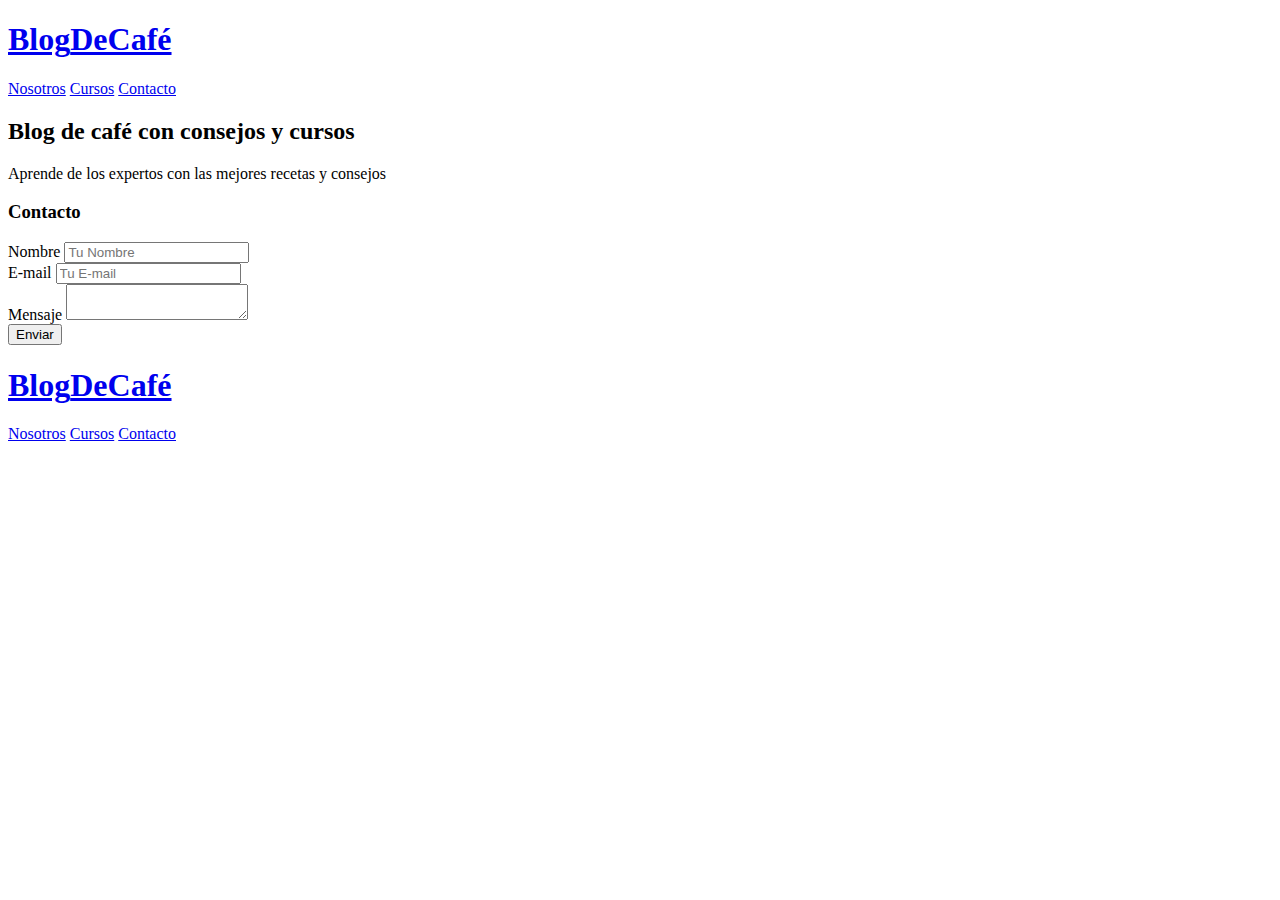
==== contacto.html @ c683b1d7 "Add nosotros.html  cursos.html contacto.html entrada.html" ====
<!DOCTYPE html>
<html lang="en">
<head>
	<meta charset="UTF-8">
	<meta name="viewport" content="width=device-width, initial-scale=1.0">
	<title>BlogDeCafe</title>
	<link rel="preload" href="css/normalize.css" as="style">
	<link rel="stylesheet" href="css/normalize.css">
	<link rel="preconnect" href="https://fonts.googleapis.com">
	<link rel="preconnect" href="https://fonts.gstatic.com" crossorigin>
	<link href="https://fonts.googleapis.com/css2?family=Open+Sans&family=PT+Sans:wght@400;700&display=swap" rel="stylesheet">
	<link rel="preload" href="css/style.css" as="style">
	<link rel="stylesheet" href="css/style.css">
</head>
<body>
	<header class="header">
		<div class="contenedor">
			<div class="barra">
				<a href="index.html" class="logo">
					<h1 class="logo__nombre no-margin centrar-texto">Blog<span class="logo__bold">DeCafé</span></h1>
				</a>

				<nav class="navegacion">
					<a href="nosotros.html" class="navegacion__enlace">Nosotros</a>
					<a href="cursos.html" class="navegacion__enlace">Cursos</a>
					<a href="contacto.html" class="navegacion__enlace">Contacto</a>
				</nav>
			</div>
		</div>

		<div class="header__texto">
			<h2 class="no-margin">Blog de café con consejos y cursos</h2>
			<p class="no-margin">Aprende de los expertos con las mejores recetas y consejos</p>
		</div>
	</header>

	<main class="contenedor">
		<h3 class="centrar-texto">Contacto</h3>

		<div class="contacto-bg"></div>

		<form class="formulario">
			<div class="campo">
				<label class="campo__label" for="nombre">Nombre</label>
				<input class="campo__field" type="text" name="nombre" id="nombre" placeholder="Tu Nombre">
			</div>
			<div class="campo">
				<label class="campo__label" for="email">E-mail</label>
				<input class="campo__field" type="email" name="email" id="email" placeholder="Tu E-mail">
			</div>
			<div class="campo">
				<label class="campo__label" for="mensaje">Mensaje</label>
				<textarea class="campo__field campo__field--textarea" id="mensaje"></textarea>
			</div>
			<div class="campo">
				<input type="submit" value="Enviar" class="boton boton--primario">
			</div>
		</form>
	</main>

	<footer class="footer">
		<div class="contenedor">
			<div class="barra">
				<a href="index.html" class="logo">
					<h1 class="logo__nombre no-margin centrar-texto">Blog<span class="logo__bold">DeCafé</span></h1>
				</a>

				<nav class="navegacion">
					<a href="nosotros.html" class="navegacion__enlace">Nosotros</a>
					<a href="cursos.html" class="navegacion__enlace">Cursos</a>
					<a href="contacto.html" class="navegacion__enlace">Contacto</a>
				</nav>
			</div>
		</div>
	</footer>



</body>
</html>
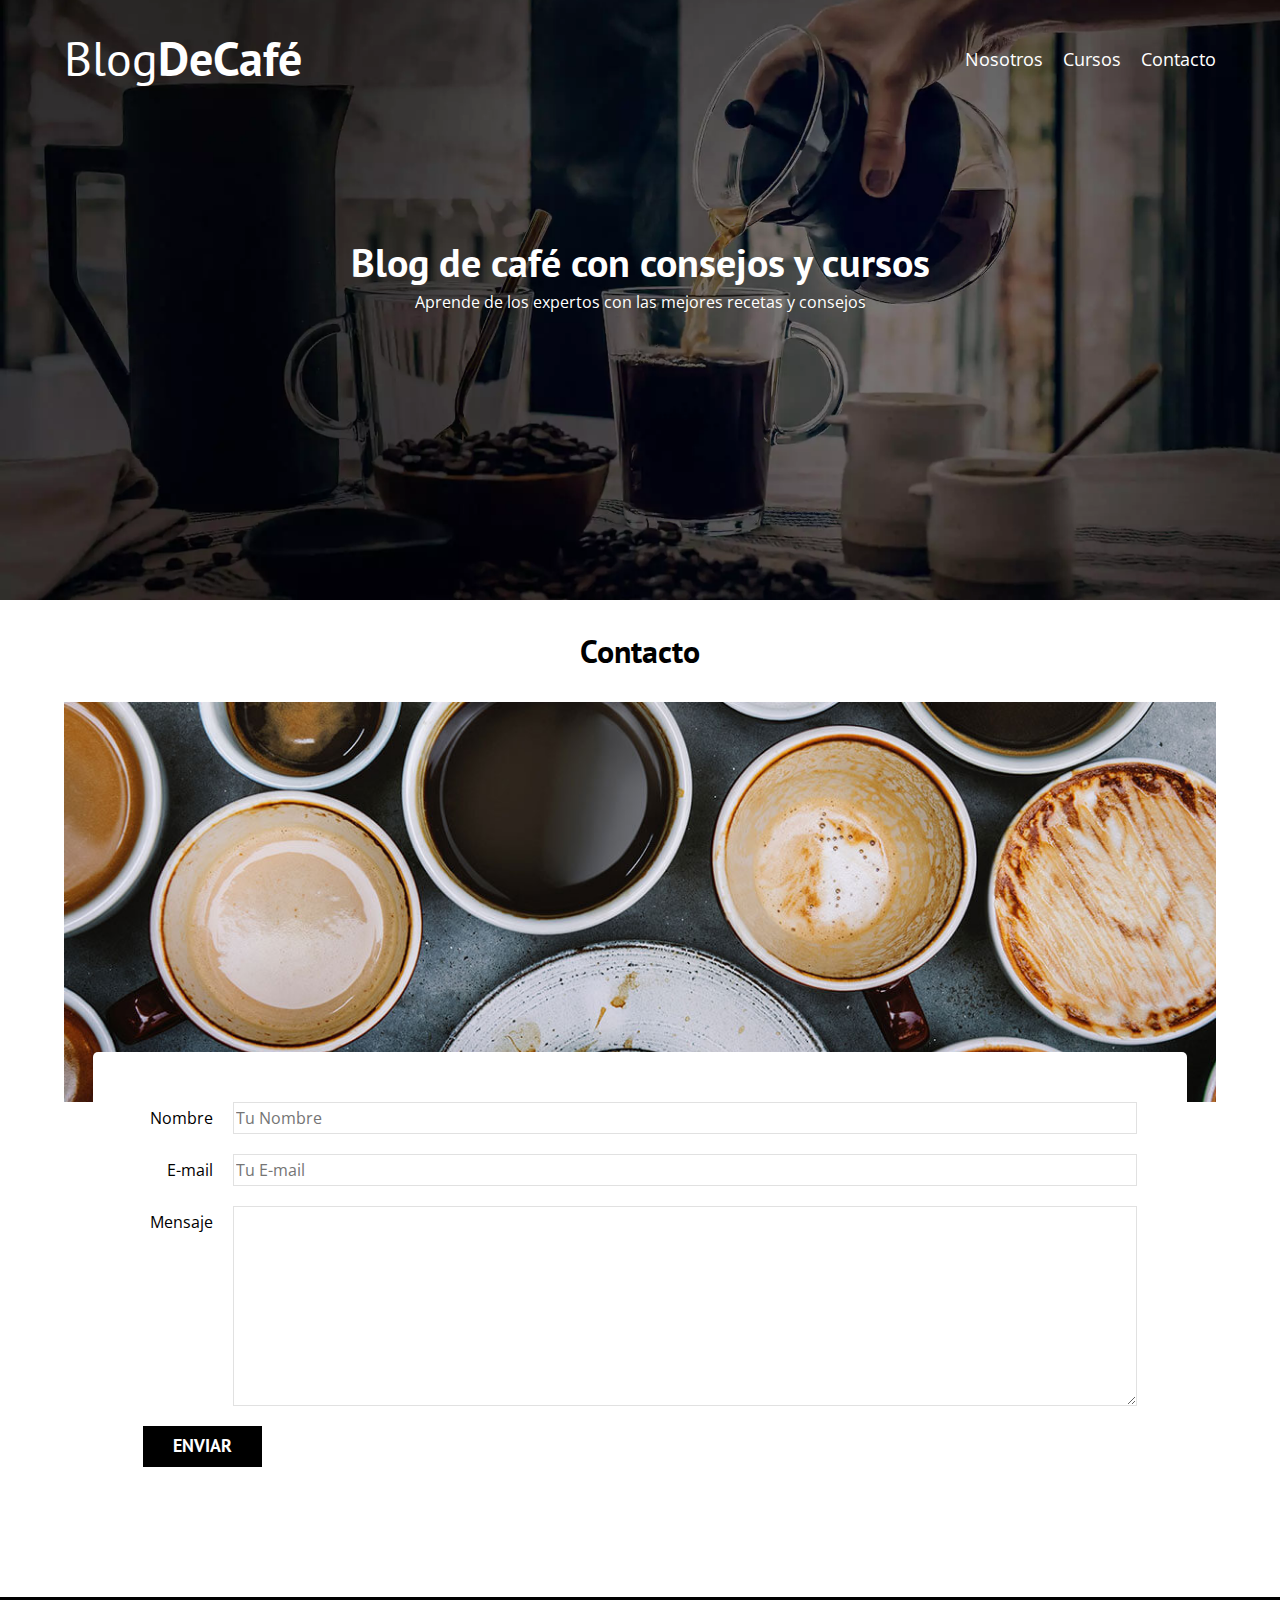
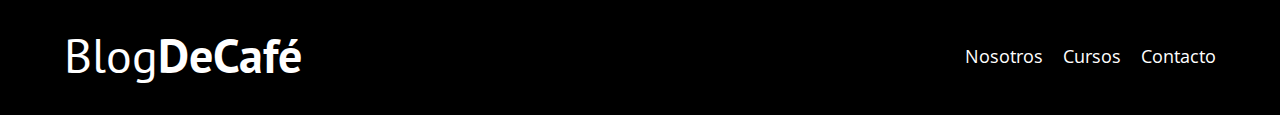
==== commit 72de6902: "improved performance: added preloads for styles,webp images and modernizr.js for jpg backup" ====
--- a/contacto.html
+++ b/contacto.html
@@ -75,6 +75,6 @@
 	</footer>
 
 
-
+<script src="js/modernizr.js"></script>
 </body>
 </html>--- a/css/style.css
+++ b/css/style.css
@@ -0,0 +1,259 @@
+:root {
+	--fuenteHeading: 'PT Sans', sans-serif;
+	--fuenteParrafos: 'Open Sans', sans-serif;
+	--colorPrimario: #784D3C;
+	--blanco: #FFFFFF;
+	--negro: #000000;
+	--grisClaro:  #E1E1E1;
+}
+
+html {
+	box-sizing: border-box;
+	font-size: 62.5%; /*1rem == 10px*/
+}
+*, *:before, *:after {
+	box-sizing: inherit;
+}
+
+body {
+	font-family: var(--fuenteParrafos);
+	font-size: 1.6rem;
+	line-height: 2;
+}
+
+/* GLOBALES */
+.contenedor {
+	width: min(90%, 120rem);
+	margin: 0 auto;
+}
+
+a {
+	text-decoration: none;
+}
+h1, h2, h3, h4 {
+	font-family: var(--fuenteHeading);
+	line-height: 1.2;
+}
+h1 {
+	font-size: 4.8rem;
+}
+h2 {
+	font-size: 4rem;
+}
+h3 {
+	font-size: 3.2rem;
+}
+h4 {
+	font-size: 2.8rem;
+}
+img {
+	max-width: 100%;
+}
+/* UTILIDADES */
+.no-margin {
+	margin: 0;
+}
+.no-padding {
+	padding: 0;
+}
+.centrar-texto {
+	text-align: center;
+}
+
+/* HEADER */
+.webp .header {
+	background-image: url(../img/banner.webp);
+}
+.no-webp .header {
+	background-image: url(../img/banner.jpg);
+}
+.header {
+	height: 60rem;
+	background-size: cover;
+	background-repeat: no-repeat;
+	background-position: center center;
+}
+.header__texto {
+	text-align: center;
+	color: var(--blanco);
+	margin-top: 5rem;
+}
+@media (min-width: 768px){
+	.header__texto {
+		margin-top: 15rem;
+	}
+}
+/* logo */
+.barra {
+	padding-top: 3rem;
+}
+@media (min-width: 768px){
+	.barra {
+		display: flex;
+		justify-content: space-between;
+		align-items: center;
+	}
+}
+.logo {
+	color: var(--blanco);
+}
+.logo__nombre {
+	font-weight: 400;
+}
+.logo__bold {
+	font-weight: 700;
+}
+/* navegacion */
+@media (min-width: 768px){
+	.navegacion {
+		display: flex;
+		justify-content: space-between;
+		gap: 2rem;
+	}
+}
+.navegacion__enlace {
+	display: block;
+	text-align: center;
+	font-size: 1.8rem;
+	color: var(--blanco);
+}
+
+/* MAIN */
+@media (min-width: 768px){
+	.contenido-principal {
+		display: grid;
+		grid-template-columns: 2fr 1fr;
+		gap: 4rem;
+	}
+}
+
+/* entrada-border */
+.entrada {
+	border-bottom: 1px solid var(--grisClaro);
+	margin-bottom: 2rem;
+}
+.entrada:last-of-type {
+	border: none;
+	margin-bottom: 0;
+}
+
+/*BOTON*/
+.boton {
+	display: block;
+	font-family: var(--fuenteHeading);
+	color: var(--blanco);
+	font-weight: 700;
+	font-size: 1.8rem;
+	text-transform: uppercase;
+	text-align: center;
+	padding: 1rem 3rem;
+	margin-bottom: 2rem;
+	border: none;
+}
+@media (min-width: 768px){
+	.boton {
+		display: inline-block;
+	}
+}
+.boton:hover {
+	cursor: pointer;
+}
+.boton--primario {
+	background-color: var(--negro);
+}
+.boton--secundario {
+	background-color: var(--colorPrimario);
+}
+/* SIDEBAR */
+.cursos {
+	list-style: none;
+}
+.widget-curso {
+	border-bottom: 1px solid var(--grisClaro);
+	margin-bottom: 2rem;
+}
+.widget-curso:last-of-type {
+	border: none;
+	margin: 0;
+}
+.widget-curso__label,
+.curso__label {
+	font-family: var(--fuenteHeading);
+	font-weight: 700;
+}
+.widget-curso__precio,
+.curso__info {
+	font-weight: 400;
+}
+.widget-curso__label,
+.widget-curso__precio,
+.curso__label,
+.curso__info {
+	font-size: 2rem;
+}
+
+/* FOOTER */
+.footer {
+	background-color: var(--negro);
+	padding-bottom: 3rem;
+	margin-top: 4rem;
+}
+
+/* PAGINA NOSOTROS */
+
+@media (min-width: 768px){
+	.sobre-nosotros {
+		display: grid;
+		grid-template-columns: repeat(2, 1fr);
+		column-gap: 2rem;
+	}
+}
+
+/* CURSOS */
+
+.curso {
+	padding: 3rem 0;
+	border-bottom: 1px solid var(--grisClaro);
+}
+@media (min-width: 768px){
+	.curso {
+		display: grid;
+		grid-template-columns: 1fr 2fr;
+		column-gap: 2rem;
+	}
+}
+.curso:last-of-type {
+	border: none;
+}
+
+/* CONTACTO	 */
+.contacto-bg {
+	background-image: url(../img/contacto.jpg);
+	height: 40rem;
+	background-size: cover;
+	background-repeat: no-repeat;
+}
+
+.formulario {
+	background-color: var(--blanco);
+	margin: -5rem auto 0 auto;
+	width: 95%;
+	padding: 5rem;
+	border-radius: .5rem;
+}
+.campo {
+	display: flex;
+	margin-bottom: 2rem;
+}
+.campo__label {
+	flex: 0 0 9rem;
+	text-align: right;
+	padding-right: 2rem;
+}
+.campo__field {
+	flex: 1;
+	border: 1px solid var(--grisClaro);
+}
+.campo__field--textarea {
+	height: 20rem;
+}--- a/css/style.css
+++ b/css/style.css
@@ -0,0 +1,259 @@
+:root {
+	--fuenteHeading: 'PT Sans', sans-serif;
+	--fuenteParrafos: 'Open Sans', sans-serif;
+	--colorPrimario: #784D3C;
+	--blanco: #FFFFFF;
+	--negro: #000000;
+	--grisClaro:  #E1E1E1;
+}
+
+html {
+	box-sizing: border-box;
+	font-size: 62.5%; /*1rem == 10px*/
+}
+*, *:before, *:after {
+	box-sizing: inherit;
+}
+
+body {
+	font-family: var(--fuenteParrafos);
+	font-size: 1.6rem;
+	line-height: 2;
+}
+
+/* GLOBALES */
+.contenedor {
+	width: min(90%, 120rem);
+	margin: 0 auto;
+}
+
+a {
+	text-decoration: none;
+}
+h1, h2, h3, h4 {
+	font-family: var(--fuenteHeading);
+	line-height: 1.2;
+}
+h1 {
+	font-size: 4.8rem;
+}
+h2 {
+	font-size: 4rem;
+}
+h3 {
+	font-size: 3.2rem;
+}
+h4 {
+	font-size: 2.8rem;
+}
+img {
+	max-width: 100%;
+}
+/* UTILIDADES */
+.no-margin {
+	margin: 0;
+}
+.no-padding {
+	padding: 0;
+}
+.centrar-texto {
+	text-align: center;
+}
+
+/* HEADER */
+.webp .header {
+	background-image: url(../img/banner.webp);
+}
+.no-webp .header {
+	background-image: url(../img/banner.jpg);
+}
+.header {
+	height: 60rem;
+	background-size: cover;
+	background-repeat: no-repeat;
+	background-position: center center;
+}
+.header__texto {
+	text-align: center;
+	color: var(--blanco);
+	margin-top: 5rem;
+}
+@media (min-width: 768px){
+	.header__texto {
+		margin-top: 15rem;
+	}
+}
+/* logo */
+.barra {
+	padding-top: 3rem;
+}
+@media (min-width: 768px){
+	.barra {
+		display: flex;
+		justify-content: space-between;
+		align-items: center;
+	}
+}
+.logo {
+	color: var(--blanco);
+}
+.logo__nombre {
+	font-weight: 400;
+}
+.logo__bold {
+	font-weight: 700;
+}
+/* navegacion */
+@media (min-width: 768px){
+	.navegacion {
+		display: flex;
+		justify-content: space-between;
+		gap: 2rem;
+	}
+}
+.navegacion__enlace {
+	display: block;
+	text-align: center;
+	font-size: 1.8rem;
+	color: var(--blanco);
+}
+
+/* MAIN */
+@media (min-width: 768px){
+	.contenido-principal {
+		display: grid;
+		grid-template-columns: 2fr 1fr;
+		gap: 4rem;
+	}
+}
+
+/* entrada-border */
+.entrada {
+	border-bottom: 1px solid var(--grisClaro);
+	margin-bottom: 2rem;
+}
+.entrada:last-of-type {
+	border: none;
+	margin-bottom: 0;
+}
+
+/*BOTON*/
+.boton {
+	display: block;
+	font-family: var(--fuenteHeading);
+	color: var(--blanco);
+	font-weight: 700;
+	font-size: 1.8rem;
+	text-transform: uppercase;
+	text-align: center;
+	padding: 1rem 3rem;
+	margin-bottom: 2rem;
+	border: none;
+}
+@media (min-width: 768px){
+	.boton {
+		display: inline-block;
+	}
+}
+.boton:hover {
+	cursor: pointer;
+}
+.boton--primario {
+	background-color: var(--negro);
+}
+.boton--secundario {
+	background-color: var(--colorPrimario);
+}
+/* SIDEBAR */
+.cursos {
+	list-style: none;
+}
+.widget-curso {
+	border-bottom: 1px solid var(--grisClaro);
+	margin-bottom: 2rem;
+}
+.widget-curso:last-of-type {
+	border: none;
+	margin: 0;
+}
+.widget-curso__label,
+.curso__label {
+	font-family: var(--fuenteHeading);
+	font-weight: 700;
+}
+.widget-curso__precio,
+.curso__info {
+	font-weight: 400;
+}
+.widget-curso__label,
+.widget-curso__precio,
+.curso__label,
+.curso__info {
+	font-size: 2rem;
+}
+
+/* FOOTER */
+.footer {
+	background-color: var(--negro);
+	padding-bottom: 3rem;
+	margin-top: 4rem;
+}
+
+/* PAGINA NOSOTROS */
+
+@media (min-width: 768px){
+	.sobre-nosotros {
+		display: grid;
+		grid-template-columns: repeat(2, 1fr);
+		column-gap: 2rem;
+	}
+}
+
+/* CURSOS */
+
+.curso {
+	padding: 3rem 0;
+	border-bottom: 1px solid var(--grisClaro);
+}
+@media (min-width: 768px){
+	.curso {
+		display: grid;
+		grid-template-columns: 1fr 2fr;
+		column-gap: 2rem;
+	}
+}
+.curso:last-of-type {
+	border: none;
+}
+
+/* CONTACTO	 */
+.contacto-bg {
+	background-image: url(../img/contacto.jpg);
+	height: 40rem;
+	background-size: cover;
+	background-repeat: no-repeat;
+}
+
+.formulario {
+	background-color: var(--blanco);
+	margin: -5rem auto 0 auto;
+	width: 95%;
+	padding: 5rem;
+	border-radius: .5rem;
+}
+.campo {
+	display: flex;
+	margin-bottom: 2rem;
+}
+.campo__label {
+	flex: 0 0 9rem;
+	text-align: right;
+	padding-right: 2rem;
+}
+.campo__field {
+	flex: 1;
+	border: 1px solid var(--grisClaro);
+}
+.campo__field--textarea {
+	height: 20rem;
+}